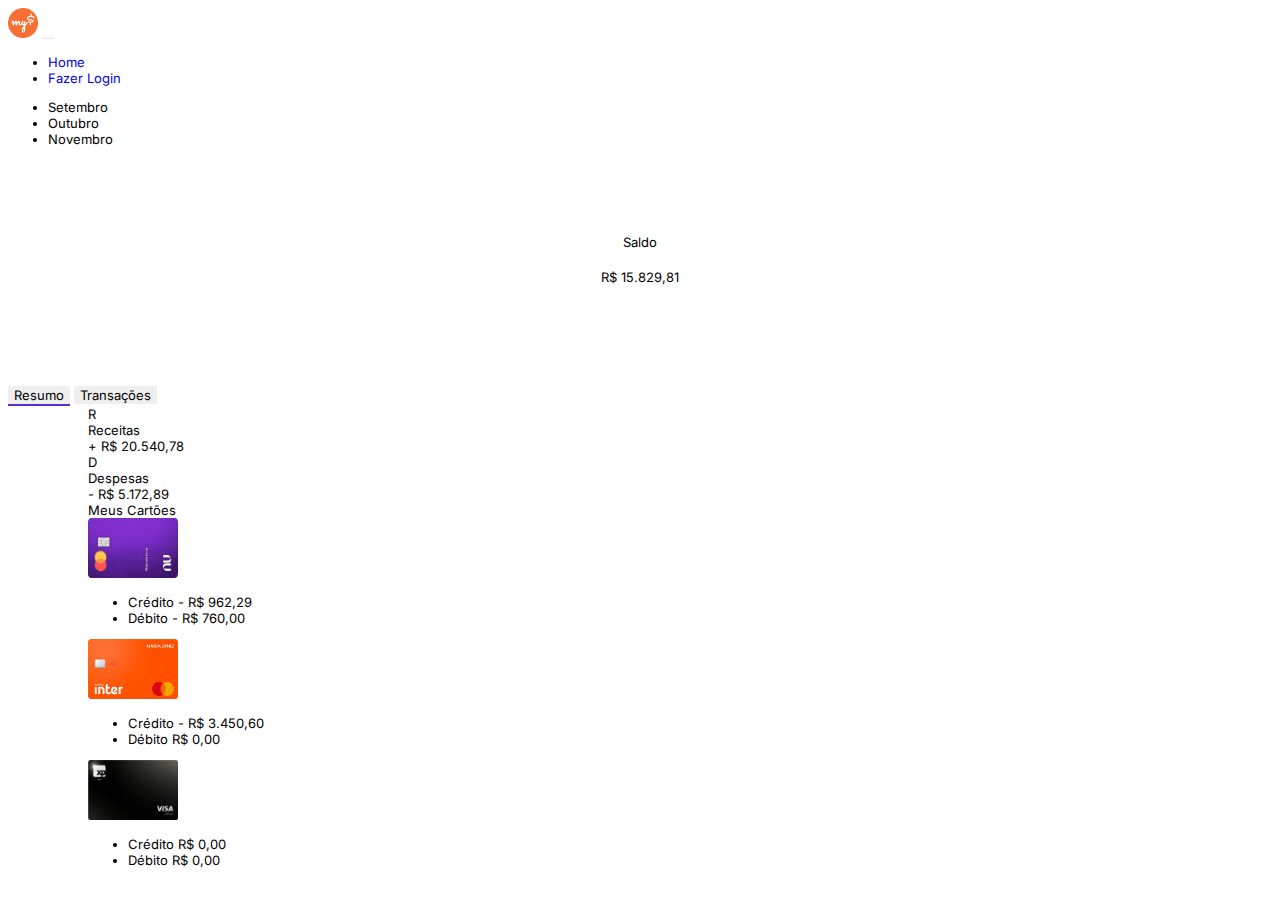
==== dashboard.html @ ed5b4977 "First commit" ====
<!DOCTYPE html>
<html lang="pt-BR">
<head>
    <meta charset="UTF-8">
    <meta http-equiv="X-UA-Compatible" content="IE=edge">
    <meta name="viewport" content="width=device-width, initial-scale=1.0">
    <link rel="icon" href="favicon-myCash.png" type="image/icon type" sizes="16x16">
    <link href="bootstrap-5.2.3-dist\css\bootstrap.min.css" rel="stylesheet" integrity="sha384-rbsA2VBKQhggwzxH7pPCaAqO46MgnOM80zW1RWuH61DGLwZJEdK2Kadq2F9CUG65" crossorigin="anonymous">
    <link href='https://fonts.googleapis.com/css?family=Inter' rel='stylesheet'>
    <link rel="stylesheet" href="style.css">
    <title>myCash | Dashboard</title>
</head>
<body>
    <nav class="navbar navbar-expand-lg bg-light">
        <div class="container-fluid">
          <a class="navbar-brand" href="#"><img src="favicon-myCash.png" alt="" width="30px" height="30px"></a>
          <button class="navbar-toggler" type="button" data-bs-toggle="collapse" data-bs-target="#navbarNav" aria-controls="navbarNav" aria-expanded="false" aria-label="Toggle navigation">
            <span class="navbar-toggler-icon"></span>
          </button>
          <div class="collapse navbar-collapse" id="navbarNav">
            <ul class="navbar-nav">
                <li class="nav-item">
                    <a class="nav-link active" aria-current="page" href="home.html">Home</a>
                  </li>
                <li class="nav-item">
                    <a class="nav-link active" aria-current="page" href="index.html">Fazer Login</a>
                </li>
            </ul>
          </div>
        </div>
    </nav>
    <div class="container p-5">
        <div class="px-5 mb-3 border-bottom border-top">
            <ul class="breadcrumb d-flex justify-content-between" style="--bs-breadcrumb-divider: '';" aria-label="breadcrumb">
                <li class="breadcrumb-item pt-3">Setembro</li>
                <li class="breadcrumb-item fw-bold pt-3">Outubro</li>
                <li class="breadcrumb-item pt-3">Novembro</li>
            </ul>
        </div>
        <section>
            <div class="container">
                <div class="donut-chart-block block"> 
                    <div class="donut-chart">
                        <div id="part1" class="portion-block"><div class="circle"></div></div>
                        <div id="part2" class="portion-block"><div class="circle"></div></div>
                        <div id="part3" class="portion-block"><div class="circle"></div></div>
                        <p class="center"><span>Saldo</span><br><span class="fw-bold fs-5">R$ 15.829,81</span></p>
                    </div>
                 </div>
              </div>
        </section>

        <div class="d-flex d-flex-inline justify-content-around mb-3 border-bottom border-top">
            <button class="d-flex col-6 btn btn-md border-bottom-blueviolet fw-bold fs-5">Resumo</button>
            <button class="d-flex col-6 btn btn-md fs-5">Transações</button>
        </div>
        
        <section class="resumo-receitas-despesas">
            

            <div class="card mb-3 bg-light col-lg-12 rounded-5">
                <div class="row">
                    <div class="col-lg-2 px-5 pt-2">
                        <div class="card-body bg-success rounded-3 text-center" style="--bs-bg-opacity: .1;">
                            <span class="text-success fw-bold fs-5">R</span>
                        </div>
                    </div>
                    <div class="col-lg-3 pt-2 ">
                        <div class="card-body text-center">
                            <span class="fs-5">Receitas</span>
                        </div>
                    </div>
                    <div class="col-lg-7 px-5 pt-2">
                        <div class="card-body text-center">
                            <span class="fs-5 text-success fw-bold">+ R$ 20.540,78</span>
                        </div>
                    </div>
                </div>
            </div>

            <div class="card mb-3 bg-light col-lg-12 rounded-5">
                <div class="row">
                    <div class="col-lg-2 px-5 pt-2">
                        <div class="card-body bg-danger rounded-3 text-center" style="--bs-bg-opacity: .1;">
                            <span class="text-danger fw-bold fs-5">D</span>
                        </div>
                    </div>
                    <div class="col-lg-3 pt-2 ">
                        <div class="card-body text-center">
                            <span class="fs-5">Despesas</span>
                        </div>
                    </div>
                    <div class="col-lg-7 px-5 pt-2">
                        <div class="card-body text-center">
                            <span class="fs-5 text-danger fw-bold">- R$ 5.172,89</span>
                        </div>
                    </div>
                </div>
            </div>
        </section>

        <section class="meus-cartoes">
            <div class="container ps-3 mb-3">
                <span class="fw-bold fs-5">Meus Cartões</span>
            </div>
            <div class="card mb-3 bg-light col-lg-12 rounded-5 text-center">
                <div class="row">
                    <div class="col-lg-2 px-3 pt-2">
                        <div class="card-body rounded-3" style="--bs-bg-opacity: .1;">
                            <img src="cartao-nubank.png" alt="Cartão do banco Nubank" width="90px" height="60px">
                        </div>
                    </div>
                    <div class="col-lg-10 px-5 mb-3">
                        <ul class="breadcrumb d-flex justify-content-center" style="--bs-breadcrumb-divider: '|';" aria-label="breadcrumb">
                            <li class="breadcrumb-item pt-5"><span class="fs-5">Crédito - R$ 962,29</span></li>
                            <li class="breadcrumb-item pt-5"><span class="fs-5">Débito - R$ 760,00</span></li>
                        </ul>
                    </div>
                </div>
            </div>
            
            <div class="card mb-3 bg-light col-lg-12 rounded-5 text-center">
                <div class="row">
                    <div class="col-lg-2 px-3 pt-2">
                        <div class="card-body rounded-3" style="--bs-bg-opacity: .1;">
                            <img src="cartao-banco-inter.png" alt="Cartão do banco Inter" width="90px" height="60px">
                        </div>
                    </div>
                    <div class="col-lg-10 px-5 mb-3">
                        <ul class="breadcrumb d-flex justify-content-center" style="--bs-breadcrumb-divider: '|';" aria-label="breadcrumb">
                            <li class="breadcrumb-item pt-5"><span class="fs-5">Crédito - R$ 3.450,60</span></li>
                            <li class="breadcrumb-item pt-5"><span class="fs-5">Débito R$ 0,00</span></li>
                        </ul>
                    </div>
                </div>
            </div>

            <div class="card mb-3 bg-light col-lg-12 rounded-5 text-center">
                <div class="row">
                    <div class="col-lg-2 px-3 pt-2">
                        <div class="card-body rounded-3" style="--bs-bg-opacity: .1;">
                            <img src="cartao-xp.png" alt="Cartão do banco XP" width="90px" height="60px">
                        </div>
                    </div>
                    <div class="col-lg-10 px-5 mb-3">
                        <ul class="breadcrumb d-flex justify-content-center" style="--bs-breadcrumb-divider: '|';" aria-label="breadcrumb">
                            <li class="breadcrumb-item pt-5"><span class="fs-5">Crédito R$ 0,00</span></li>
                            <li class="breadcrumb-item pt-5"><span class="fs-5">Débito R$ 0,00</span></li>
                        </ul>
                    </div>
                </div>
            </div>
        </section>
    </div>
    <script src="https://cdn.jsdelivr.net/npm/bootstrap@5.2.3/dist/js/bootstrap.bundle.min.js" integrity="sha384-kenU1KFdBIe4zVF0s0G1M5b4hcpxyD9F7jL+jjXkk+Q2h455rYXK/7HAuoJl+0I4" crossorigin="anonymous"></script>
</body>
</html>
---- style.css ----
* {
    font-family: 'Inter' !important;
    font-size: small;
    text-decoration: none !important;
    border: none !important;
    box-sizing: border-box;
}

.meus-cartoes, .resumo-receitas-despesas {
    padding-left: 80px !important;
    padding-right: 80px !important;
}

.image-background-money {
    background-image: url(home-image.png);
    height: 100vh;
    width: 100vw;
    background-position: top;
    background-size: cover;
    background-repeat: no-repeat;
    position: relative;
}

.name-myCash {
    color: #582CD9;
}

.form-background-blue-violet {
    background-color: #582CD9;
    padding: 30px;
    margin: 0 auto;
}

.btn-entrar-orange {
    background-color: #FD7A3C !important;
}

.btn-entrar-orange:hover {
    opacity: 90% !important;
}

a:hover {
    text-decoration: underline !important;
}

.border-bottom-blueviolet {
    border-bottom: solid 2px #582CD9 !important;
    border-radius: 0px;
}

.donut-chart {
    position: relative;
    width: 200px;
    height: 200px;
    margin: 0 auto 2rem;
    border-radius: 100%
 }
p.center {
    background: #ffff;
    position: absolute;
    text-align: center;
    top:0;left:0;bottom:0;right:0;
    width: 130px;
    height: 130px;
    margin: auto;
    border-radius: 50%;
    line-height: 35px;
    padding: 15% 0 0;
}
	
.portion-block {
    border-radius: 50%;
    clip: rect(0px, 200px, 200px, 100px);
    height: 100%;
    position: absolute;
    width: 100%;
}

.circle {
    border-radius: 50%;
    clip: rect(0px, 100px, 200px, 0px);
    height: 100%;
    position: absolute;
    width: 100%;
    font-family: monospace;
    font-size: 1.5rem;
}
	
	
#part1 {
    transform: rotate(0deg);
}

#part1 .circle {
	background-color: #F86F34;
	animation: first 1s 1 forwards;
}
	
	
#part2 {
    transform: rotate(100deg);
}

#part2 .circle {
    background-color: #005CEE;
    animation: second 1s 1 forwards 1s;
}

#part3 {
    transform: rotate(250deg);
}

#part3 .circle {
	background-color: #FFB731;
	animation: third 0.5s 1 forwards 2s;
}
	
@keyframes first {
    from {transform: rotate(0deg);}
    to {transform: rotate(100deg);}
}
	
@keyframes second {
    from {transform: rotate(0deg);}
    to {transform: rotate(150deg);}
}
	
@keyframes third {
    from {transform: rotate(0deg);}
    to {transform: rotate(111deg);}
}
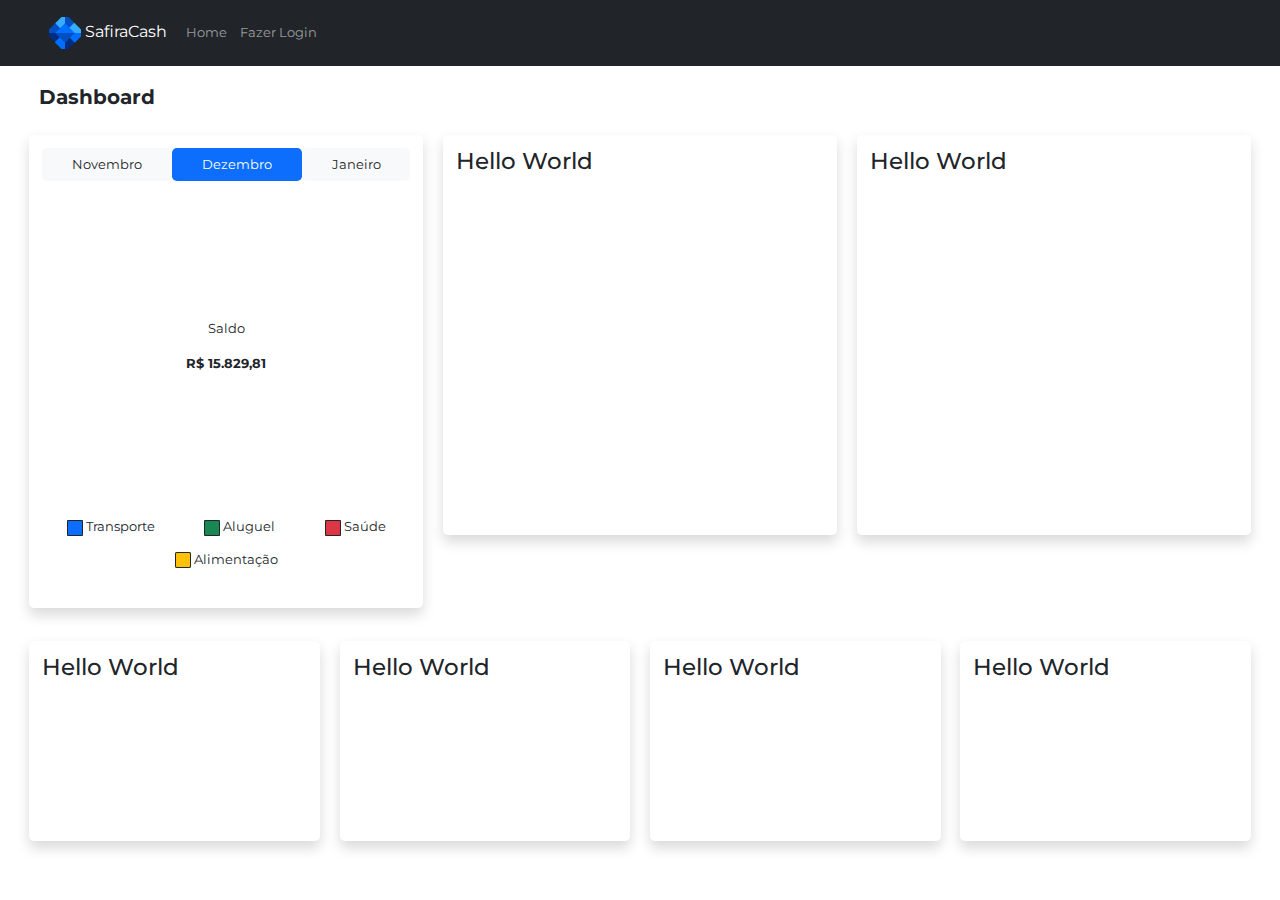
==== commit eedb4db7: "Altera Dashboard e cria nova marca" ====
--- a/dashboard.html
+++ b/dashboard.html
@@ -4,154 +4,141 @@
     <meta charset="UTF-8">
     <meta http-equiv="X-UA-Compatible" content="IE=edge">
     <meta name="viewport" content="width=device-width, initial-scale=1.0">
-    <link rel="icon" href="favicon-myCash.png" type="image/icon type" sizes="16x16">
-    <link href="bootstrap-5.2.3-dist\css\bootstrap.min.css" rel="stylesheet" integrity="sha384-rbsA2VBKQhggwzxH7pPCaAqO46MgnOM80zW1RWuH61DGLwZJEdK2Kadq2F9CUG65" crossorigin="anonymous">
-    <link href='https://fonts.googleapis.com/css?family=Inter' rel='stylesheet'>
-    <link rel="stylesheet" href="style.css">
-    <title>myCash | Dashboard</title>
+    <link rel="icon" href="favicon\safira-without-background.png" type="image/icon type" sizes="16x16">
+    <link href="bootstrap\css\bootstrap.min.css" rel="stylesheet" integrity="sha384-rbsA2VBKQhggwzxH7pPCaAqO46MgnOM80zW1RWuH61DGLwZJEdK2Kadq2F9CUG65" crossorigin="anonymous">
+    <link href='https://fonts.googleapis.com/css?family=Montserrat' rel='stylesheet'>
+    <link rel="stylesheet" href="css\style.css">
+    <title>SafiraCash | Dashboard</title>
 </head>
-<body>
-    <nav class="navbar navbar-expand-lg bg-light">
+<body class="overflow-auto">
+    <nav class="navbar navbar-expand-md sticky-top navbar-dark bg-dark px-5 py-3">
         <div class="container-fluid">
-          <a class="navbar-brand" href="#"><img src="favicon-myCash.png" alt="" width="30px" height="30px"></a>
-          <button class="navbar-toggler" type="button" data-bs-toggle="collapse" data-bs-target="#navbarNav" aria-controls="navbarNav" aria-expanded="false" aria-label="Toggle navigation">
-            <span class="navbar-toggler-icon"></span>
-          </button>
-          <div class="collapse navbar-collapse" id="navbarNav">
-            <ul class="navbar-nav">
-                <li class="nav-item">
-                    <a class="nav-link active" aria-current="page" href="home.html">Home</a>
-                  </li>
-                <li class="nav-item">
-                    <a class="nav-link active" aria-current="page" href="index.html">Fazer Login</a>
-                </li>
-            </ul>
-          </div>
+            <a class="navbar-brand" href="#">
+                <img src="images\safira-logo.png" alt="" width="32px" height="32px">
+                SafiraCash
+            </a>
+            <button class="navbar-toggler" type="button" data-bs-toggle="collapse" data-bs-target="#navbarNav" aria-controls="navbarNav" aria-expanded="false" aria-label="Toggle navigation">
+                <svg xmlns="http://www.w3.org/2000/svg" width="32" height="32" fill="currentColor" class="bi bi-list" viewBox="0 0 16 16">
+                    <path fill-rule="evenodd" d="M2.5 12a.5.5 0 0 1 .5-.5h10a.5.5 0 0 1 0 1H3a.5.5 0 0 1-.5-.5zm0-4a.5.5 0 0 1 .5-.5h10a.5.5 0 0 1 0 1H3a.5.5 0 0 1-.5-.5zm0-4a.5.5 0 0 1 .5-.5h10a.5.5 0 0 1 0 1H3a.5.5 0 0 1-.5-.5z"/>
+                </svg>
+            </button>
+            <div class="collapse navbar-collapse" id="navbarNav">
+                <ul class="navbar-nav">
+                    <li class="nav-item">
+                        <a class="nav-link" href="home.html">Home</a>
+                    </li>
+                    <li class="nav-item">
+                        <a class="nav-link" href="index.html">Fazer Login</a>
+                    </li>
+                </ul>
+            </div>
         </div>
     </nav>
-    <div class="container p-5">
-        <div class="px-5 mb-3 border-bottom border-top">
-            <ul class="breadcrumb d-flex justify-content-between" style="--bs-breadcrumb-divider: '';" aria-label="breadcrumb">
-                <li class="breadcrumb-item pt-3">Setembro</li>
-                <li class="breadcrumb-item fw-bold pt-3">Outubro</li>
-                <li class="breadcrumb-item pt-3">Novembro</li>
-            </ul>
+
+    <div class="row pt-4 ps-5">
+        <div class="col-sm-12">
+            <h4 class="fw-bold">Dashboard</h4>
         </div>
-        <section>
-            <div class="container">
-                <div class="donut-chart-block block"> 
-                    <div class="donut-chart">
-                        <div id="part1" class="portion-block"><div class="circle"></div></div>
-                        <div id="part2" class="portion-block"><div class="circle"></div></div>
-                        <div id="part3" class="portion-block"><div class="circle"></div></div>
-                        <p class="center"><span>Saldo</span><br><span class="fw-bold fs-5">R$ 15.829,81</span></p>
-                    </div>
-                 </div>
-              </div>
-        </section>
+    </div>
 
-        <div class="d-flex d-flex-inline justify-content-around mb-3 border-bottom border-top">
-            <button class="d-flex col-6 btn btn-md border-bottom-blueviolet fw-bold fs-5">Resumo</button>
-            <button class="d-flex col-6 btn btn-md fs-5">Transações</button>
-        </div>
-        
-        <section class="resumo-receitas-despesas">
+    <div class="row m-4">
+        <div class="col-sm-4">
+            <div class="card">
+                <div class="card-body rounded shadow mb-3" style="height: max-content;">
+                    
+                    <ul class="nav nav-pills nav-fill mb-4">
+                          <a class="nav-link text-dark bg-light" href="#">Novembro</a>
+                          <a class="nav-link active" href="#">Dezembro</a>
+                          <a class="nav-link text-dark bg-light" href="#">Janeiro</a>
+                    </ul>
             
-
-            <div class="card mb-3 bg-light col-lg-12 rounded-5">
-                <div class="row">
-                    <div class="col-lg-2 px-5 pt-2">
-                        <div class="card-body bg-success rounded-3 text-center" style="--bs-bg-opacity: .1;">
-                            <span class="text-success fw-bold fs-5">R</span>
+                    <div class="donut-chart-block block items-center"> 
+                        <div class="donut-chart">
+                            <div id="part1" class="portion-block"><div class="circle"></div></div>
+                            <div id="part2" class="portion-block"><div class="circle"></div></div>
+                            <div id="part3" class="portion-block"><div class="circle"></div></div>
+                            <div id="part4" class="portion-block"><div class="circle"></div></div>
+                            <p class="center"><span>Saldo</span><br><span class="fw-bold">R$ 15.829,81</span></p>
                         </div>
                     </div>
-                    <div class="col-lg-3 pt-2 ">
-                        <div class="card-body text-center">
-                            <span class="fs-5">Receitas</span>
-                        </div>
-                    </div>
-                    <div class="col-lg-7 px-5 pt-2">
-                        <div class="card-body text-center">
-                            <span class="fs-5 text-success fw-bold">+ R$ 20.540,78</span>
-                        </div>
-                    </div>
+
+                    <ul class="nav nav-pills nav-fill mb-4">
+                        <li class="nav-link text-dark">
+                            <svg xmlns="http://www.w3.org/2000/svg" width="16" height="16" fill="currentColor" class="bi bi-square bg-primary" viewBox="0 0 16 16">
+                                <path d="M14 1a1 1 0 0 1 1 1v12a1 1 0 0 1-1 1H2a1 1 0 0 1-1-1V2a1 1 0 0 1 1-1h12zM2 0a2 2 0 0 0-2 2v12a2 2 0 0 0 2 2h12a2 2 0 0 0 2-2V2a2 2 0 0 0-2-2H2z"/>
+                            </svg>
+                            Transporte
+                        </li>
+                        <li class="nav-link text-dark">
+                                <svg xmlns="http://www.w3.org/2000/svg" width="16" height="16" fill="currentColor" class="bi bi-square bg-success" viewBox="0 0 16 16">
+                                    <path d="M14 1a1 1 0 0 1 1 1v12a1 1 0 0 1-1 1H2a1 1 0 0 1-1-1V2a1 1 0 0 1 1-1h12zM2 0a2 2 0 0 0-2 2v12a2 2 0 0 0 2 2h12a2 2 0 0 0 2-2V2a2 2 0 0 0-2-2H2z"/>
+                                </svg>
+                            Aluguel
+                        </li>
+                        <li class="nav-link text-dark">
+                                <svg xmlns="http://www.w3.org/2000/svg" width="16" height="16" fill="currentColor" class="bi bi-square bg-danger" viewBox="0 0 16 16">
+                                    <path d="M14 1a1 1 0 0 1 1 1v12a1 1 0 0 1-1 1H2a1 1 0 0 1-1-1V2a1 1 0 0 1 1-1h12zM2 0a2 2 0 0 0-2 2v12a2 2 0 0 0 2 2h12a2 2 0 0 0 2-2V2a2 2 0 0 0-2-2H2z"/>
+                                </svg>
+                            Saúde
+                        </li>
+                        <li class="nav-link text-dark">
+                                <svg xmlns="http://www.w3.org/2000/svg" width="16" height="16" fill="currentColor" class="bi bi-square bg-warning" viewBox="0 0 16 16">
+                                    <path d="M14 1a1 1 0 0 1 1 1v12a1 1 0 0 1-1 1H2a1 1 0 0 1-1-1V2a1 1 0 0 1 1-1h12zM2 0a2 2 0 0 0-2 2v12a2 2 0 0 0 2 2h12a2 2 0 0 0 2-2V2a2 2 0 0 0-2-2H2z"/>
+                                </svg>
+                            Alimentação
+                        </li>
+                    </ul>
+
                 </div>
             </div>
-
-            <div class="card mb-3 bg-light col-lg-12 rounded-5">
-                <div class="row">
-                    <div class="col-lg-2 px-5 pt-2">
-                        <div class="card-body bg-danger rounded-3 text-center" style="--bs-bg-opacity: .1;">
-                            <span class="text-danger fw-bold fs-5">D</span>
-                        </div>
-                    </div>
-                    <div class="col-lg-3 pt-2 ">
-                        <div class="card-body text-center">
-                            <span class="fs-5">Despesas</span>
-                        </div>
-                    </div>
-                    <div class="col-lg-7 px-5 pt-2">
-                        <div class="card-body text-center">
-                            <span class="fs-5 text-danger fw-bold">- R$ 5.172,89</span>
-                        </div>
-                    </div>
+        </div>
+        <div class="col-sm-4">
+            <div class="card h-md-100">
+                <div class="card-body d-flex flex-column rounded shadow mb-3" style="height: 400px;">
+                    <h3>Hello World</h3>
                 </div>
             </div>
-        </section>
-
-        <section class="meus-cartoes">
-            <div class="container ps-3 mb-3">
-                <span class="fw-bold fs-5">Meus Cartões</span>
-            </div>
-            <div class="card mb-3 bg-light col-lg-12 rounded-5 text-center">
-                <div class="row">
-                    <div class="col-lg-2 px-3 pt-2">
-                        <div class="card-body rounded-3" style="--bs-bg-opacity: .1;">
-                            <img src="cartao-nubank.png" alt="Cartão do banco Nubank" width="90px" height="60px">
-                        </div>
-                    </div>
-                    <div class="col-lg-10 px-5 mb-3">
-                        <ul class="breadcrumb d-flex justify-content-center" style="--bs-breadcrumb-divider: '|';" aria-label="breadcrumb">
-                            <li class="breadcrumb-item pt-5"><span class="fs-5">Crédito - R$ 962,29</span></li>
-                            <li class="breadcrumb-item pt-5"><span class="fs-5">Débito - R$ 760,00</span></li>
-                        </ul>
-                    </div>
+        </div>
+        <div class="col-sm-4">
+            <div class="card h-md-100">
+                <div class="card-body d-flex flex-column rounded shadow mb-3" style="height: 400px;">
+                    <h3>Hello World</h3>
                 </div>
             </div>
-            
-            <div class="card mb-3 bg-light col-lg-12 rounded-5 text-center">
-                <div class="row">
-                    <div class="col-lg-2 px-3 pt-2">
-                        <div class="card-body rounded-3" style="--bs-bg-opacity: .1;">
-                            <img src="cartao-banco-inter.png" alt="Cartão do banco Inter" width="90px" height="60px">
-                        </div>
-                    </div>
-                    <div class="col-lg-10 px-5 mb-3">
-                        <ul class="breadcrumb d-flex justify-content-center" style="--bs-breadcrumb-divider: '|';" aria-label="breadcrumb">
-                            <li class="breadcrumb-item pt-5"><span class="fs-5">Crédito - R$ 3.450,60</span></li>
-                            <li class="breadcrumb-item pt-5"><span class="fs-5">Débito R$ 0,00</span></li>
-                        </ul>
-                    </div>
+        </div>
+    </div>
+
+    <div class="row m-4">
+        <div class="col-md-3">
+            <div class="card h-md-100">
+                <div class="card-body d-flex flex-column rounded shadow mb-3" style="height: 200px;">
+                    <h3>Hello World</h3>
                 </div>
             </div>
-
-            <div class="card mb-3 bg-light col-lg-12 rounded-5 text-center">
-                <div class="row">
-                    <div class="col-lg-2 px-3 pt-2">
-                        <div class="card-body rounded-3" style="--bs-bg-opacity: .1;">
-                            <img src="cartao-xp.png" alt="Cartão do banco XP" width="90px" height="60px">
-                        </div>
-                    </div>
-                    <div class="col-lg-10 px-5 mb-3">
-                        <ul class="breadcrumb d-flex justify-content-center" style="--bs-breadcrumb-divider: '|';" aria-label="breadcrumb">
-                            <li class="breadcrumb-item pt-5"><span class="fs-5">Crédito R$ 0,00</span></li>
-                            <li class="breadcrumb-item pt-5"><span class="fs-5">Débito R$ 0,00</span></li>
-                        </ul>
-                    </div>
+        </div>
+        <div class="col-md-3">
+            <div class="card h-md-100">
+                <div class="card-body d-flex flex-column rounded shadow mb-3" style="height: 200px;">
+                    <h3>Hello World</h3>
                 </div>
             </div>
-        </section>
+        </div>
+        <div class="col-md-3">
+            <div class="card h-md-100">
+                <div class="card-body d-flex flex-column rounded shadow mb-3" style="height: 200px;">
+                    <h3>Hello World</h3>
+                </div>
+            </div>
+        </div>
+        <div class="col-md-3">
+            <div class="card h-md-100">
+                <div class="card-body d-flex flex-column rounded shadow mb-3" style="height: 200px;">
+                    <h3>Hello World</h3>
+                </div>
+            </div>
+        </div>
     </div>
+
     <script src="https://cdn.jsdelivr.net/npm/bootstrap@5.2.3/dist/js/bootstrap.bundle.min.js" integrity="sha384-kenU1KFdBIe4zVF0s0G1M5b4hcpxyD9F7jL+jjXkk+Q2h455rYXK/7HAuoJl+0I4" crossorigin="anonymous"></script>
 </body>
 </html>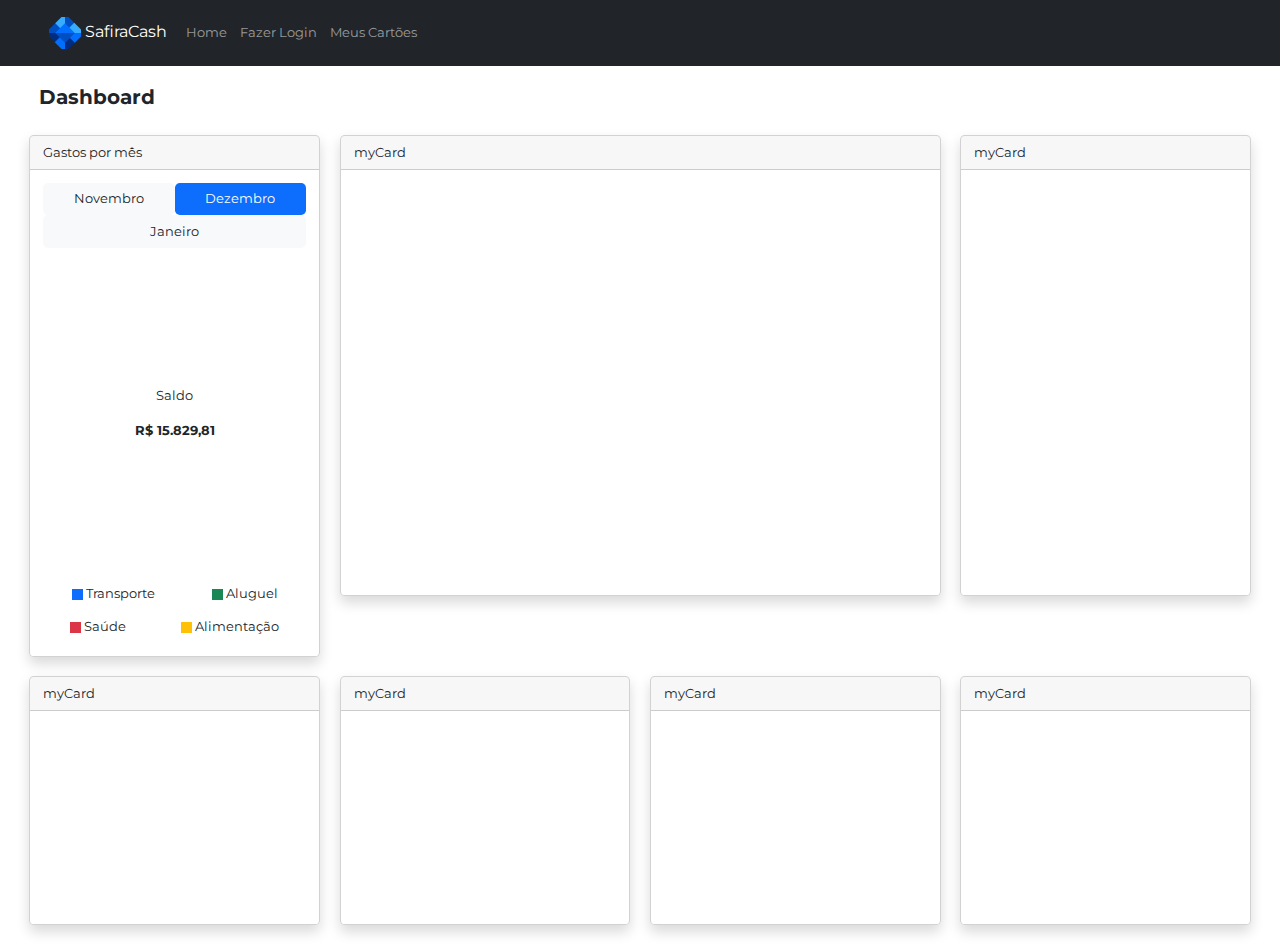
==== commit e5fd4162: "Adiciona comentários e  opção Meus Cartões no navbar, altera style dos cards" ====
--- a/dashboard.html
+++ b/dashboard.html
@@ -11,7 +11,8 @@
     <title>SafiraCash | Dashboard</title>
 </head>
 <body class="overflow-auto">
-    <nav class="navbar navbar-expand-md sticky-top navbar-dark bg-dark px-5 py-3">
+    <!-- Navbar -->
+    <nav class="navbar navbar-expand-lg sticky-top navbar-dark bg-dark px-5 py-3">
         <div class="container-fluid">
             <a class="navbar-brand" href="#">
                 <img src="images\safira-logo.png" alt="" width="32px" height="32px">
@@ -30,28 +31,35 @@
                     <li class="nav-item">
                         <a class="nav-link" href="index.html">Fazer Login</a>
                     </li>
+                    <li class="nav-item">
+                        <a class="nav-link" href="#">Meus Cartões</a>
+                    </li>
                 </ul>
             </div>
         </div>
     </nav>
 
+    <!-- Title Dashboard -->
     <div class="row pt-4 ps-5">
         <div class="col-sm-12">
             <h4 class="fw-bold">Dashboard</h4>
         </div>
     </div>
 
+    <!-- Row 1 -->
     <div class="row m-4">
-        <div class="col-sm-4">
-            <div class="card">
-                <div class="card-body rounded shadow mb-3" style="height: max-content;">
-                    
-                    <ul class="nav nav-pills nav-fill mb-4">
+        <!-- Card 1 -->
+        <div class="col-lg-3">
+            <div class="card shadow rounded">
+                <div class="card-header">Gastos por mês</div>
+                <div class="card-body" style="height: max-content;">
+                    <!-- Filter per month -->
+                    <ul class="nav nav-pills nav-fill">
                           <a class="nav-link text-dark bg-light" href="#">Novembro</a>
                           <a class="nav-link active" href="#">Dezembro</a>
                           <a class="nav-link text-dark bg-light" href="#">Janeiro</a>
                     </ul>
-            
+                    <!-- Donut Chart -->
                     <div class="donut-chart-block block items-center"> 
                         <div class="donut-chart">
                             <div id="part1" class="portion-block"><div class="circle"></div></div>
@@ -61,84 +69,94 @@
                             <p class="center"><span>Saldo</span><br><span class="fw-bold">R$ 15.829,81</span></p>
                         </div>
                     </div>
-
-                    <ul class="nav nav-pills nav-fill mb-4">
+                    <!-- Subtitle Donut Chart -->
+                    <ul class="nav nav-pills nav-fill">
                         <li class="nav-link text-dark">
-                            <svg xmlns="http://www.w3.org/2000/svg" width="16" height="16" fill="currentColor" class="bi bi-square bg-primary" viewBox="0 0 16 16">
+                            <svg xmlns="http://www.w3.org/2000/svg" width="11" height="11" fill="currentColor" class="bi bi-square bg-primary" viewBox="0 0 0 0">
                                 <path d="M14 1a1 1 0 0 1 1 1v12a1 1 0 0 1-1 1H2a1 1 0 0 1-1-1V2a1 1 0 0 1 1-1h12zM2 0a2 2 0 0 0-2 2v12a2 2 0 0 0 2 2h12a2 2 0 0 0 2-2V2a2 2 0 0 0-2-2H2z"/>
                             </svg>
                             Transporte
                         </li>
                         <li class="nav-link text-dark">
-                                <svg xmlns="http://www.w3.org/2000/svg" width="16" height="16" fill="currentColor" class="bi bi-square bg-success" viewBox="0 0 16 16">
+                                <svg xmlns="http://www.w3.org/2000/svg" width="11" height="11" fill="currentColor" class="bi bi-square bg-success" viewBox="0 0 0 0">
                                     <path d="M14 1a1 1 0 0 1 1 1v12a1 1 0 0 1-1 1H2a1 1 0 0 1-1-1V2a1 1 0 0 1 1-1h12zM2 0a2 2 0 0 0-2 2v12a2 2 0 0 0 2 2h12a2 2 0 0 0 2-2V2a2 2 0 0 0-2-2H2z"/>
                                 </svg>
                             Aluguel
                         </li>
                         <li class="nav-link text-dark">
-                                <svg xmlns="http://www.w3.org/2000/svg" width="16" height="16" fill="currentColor" class="bi bi-square bg-danger" viewBox="0 0 16 16">
+                                <svg xmlns="http://www.w3.org/2000/svg" width="11" height="11" fill="currentColor" class="bi bi-square bg-danger" viewBox="0 0 0 0">
                                     <path d="M14 1a1 1 0 0 1 1 1v12a1 1 0 0 1-1 1H2a1 1 0 0 1-1-1V2a1 1 0 0 1 1-1h12zM2 0a2 2 0 0 0-2 2v12a2 2 0 0 0 2 2h12a2 2 0 0 0 2-2V2a2 2 0 0 0-2-2H2z"/>
                                 </svg>
                             Saúde
                         </li>
                         <li class="nav-link text-dark">
-                                <svg xmlns="http://www.w3.org/2000/svg" width="16" height="16" fill="currentColor" class="bi bi-square bg-warning" viewBox="0 0 16 16">
+                                <svg xmlns="http://www.w3.org/2000/svg" width="11" height="11" fill="currentColor" class="bi bi-square bg-warning" viewBox="0 0 0 0">
                                     <path d="M14 1a1 1 0 0 1 1 1v12a1 1 0 0 1-1 1H2a1 1 0 0 1-1-1V2a1 1 0 0 1 1-1h12zM2 0a2 2 0 0 0-2 2v12a2 2 0 0 0 2 2h12a2 2 0 0 0 2-2V2a2 2 0 0 0-2-2H2z"/>
                                 </svg>
                             Alimentação
                         </li>
                     </ul>
+                </div>
+            </div>
+        </div>
+        <!-- Card 2 -->
+        <div class="col-md-6">
+            <div class="card shadow rounded">
+                <div class="card-header">myCard</div>
+                <div class="card-body d-flex flex-column" style="height: 425px;">
 
                 </div>
             </div>
         </div>
-        <div class="col-sm-4">
-            <div class="card h-md-100">
-                <div class="card-body d-flex flex-column rounded shadow mb-3" style="height: 400px;">
-                    <h3>Hello World</h3>
-                </div>
-            </div>
-        </div>
-        <div class="col-sm-4">
-            <div class="card h-md-100">
-                <div class="card-body d-flex flex-column rounded shadow mb-3" style="height: 400px;">
-                    <h3>Hello World</h3>
+        <!-- Card 3 -->
+        <div class="col-sm-3">
+            <div class="card shadow rounded">
+                <div class="card-header">myCard</div>
+                <div class="card-body d-flex flex-column" style="height: 425px;">
+
                 </div>
             </div>
         </div>
     </div>
+    <!-- Row 2 -->
+    <div class="row m-4">
+        <!-- Card 1 -->
+        <div class="col-md-3">
+            <div class="card shadow rounded">
+                <div class="card-header">myCard</div>
+                <div class="card-body d-flex flex-column mb-3" style="height: 200px;">
 
-    <div class="row m-4">
-        <div class="col-md-3">
-            <div class="card h-md-100">
-                <div class="card-body d-flex flex-column rounded shadow mb-3" style="height: 200px;">
-                    <h3>Hello World</h3>
                 </div>
             </div>
         </div>
+        <!-- Card 2 -->
         <div class="col-md-3">
-            <div class="card h-md-100">
-                <div class="card-body d-flex flex-column rounded shadow mb-3" style="height: 200px;">
-                    <h3>Hello World</h3>
+            <div class="card shadow rounded">
+                <div class="card-header">myCard</div>
+                <div class="card-body d-flex flex-column mb-3" style="height: 200px;">
+
                 </div>
             </div>
         </div>
+        <!-- Card 3 -->
         <div class="col-md-3">
-            <div class="card h-md-100">
-                <div class="card-body d-flex flex-column rounded shadow mb-3" style="height: 200px;">
-                    <h3>Hello World</h3>
+            <div class="card shadow rounded">
+                <div class="card-header">myCard</div>
+                <div class="card-body d-flex flex-column mb-3" style="height: 200px;">
+
                 </div>
             </div>
         </div>
+        <!-- Card 4 -->
         <div class="col-md-3">
-            <div class="card h-md-100">
-                <div class="card-body d-flex flex-column rounded shadow mb-3" style="height: 200px;">
-                    <h3>Hello World</h3>
+            <div class="card shadow rounded">
+                <div class="card-header">myCard</div>
+                <div class="card-body d-flex flex-column mb-3" style="height: 200px;">
+
                 </div>
             </div>
         </div>
     </div>
-
     <script src="https://cdn.jsdelivr.net/npm/bootstrap@5.2.3/dist/js/bootstrap.bundle.min.js" integrity="sha384-kenU1KFdBIe4zVF0s0G1M5b4hcpxyD9F7jL+jjXkk+Q2h455rYXK/7HAuoJl+0I4" crossorigin="anonymous"></script>
 </body>
 </html>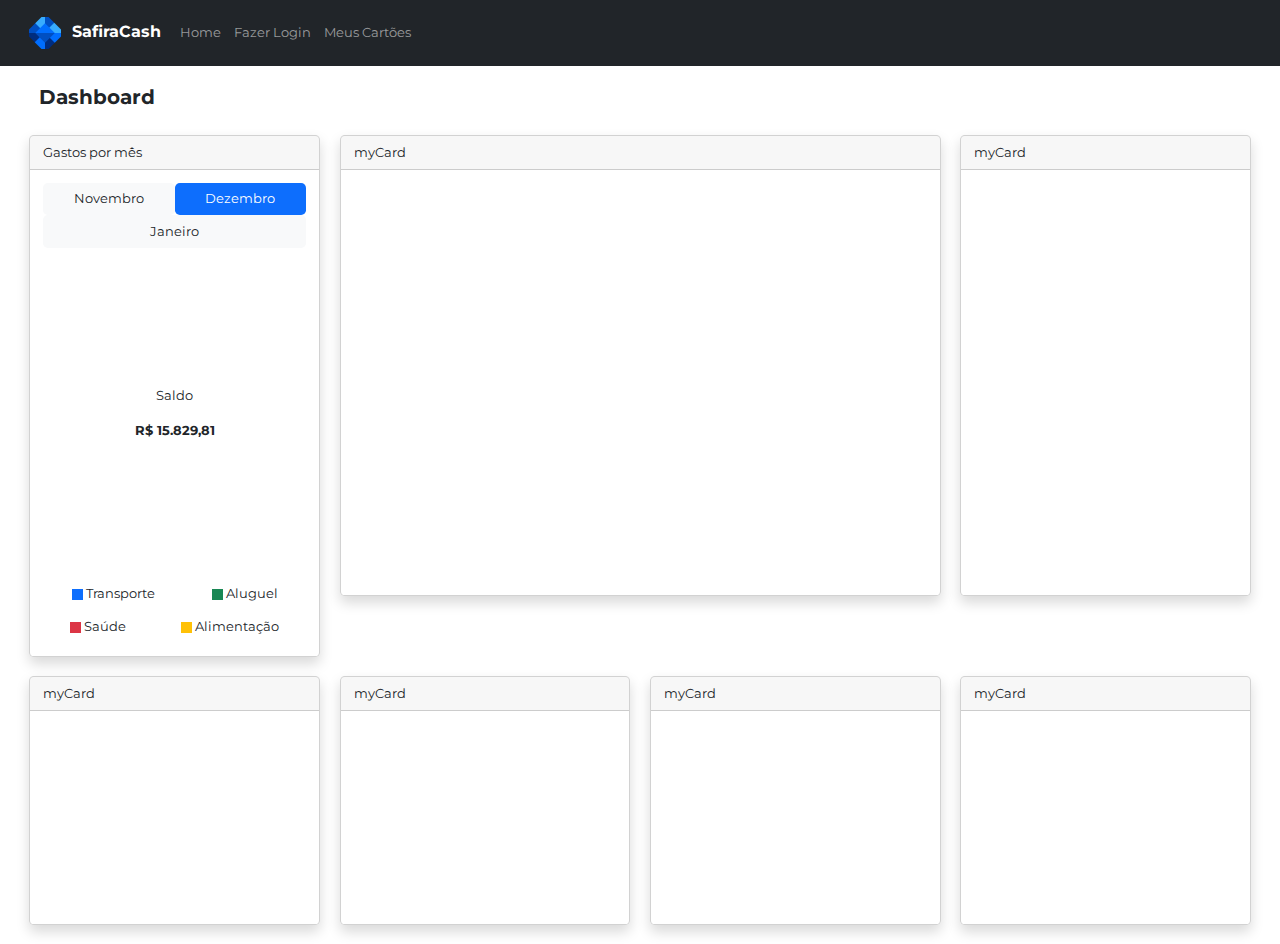
==== commit 3ed16560: "Customiza, renomeia e insere comentários nas páginas de login e index, remove imagens não utilizadas" ====
--- a/dashboard.html
+++ b/dashboard.html
@@ -12,11 +12,11 @@
 </head>
 <body class="overflow-auto">
     <!-- Navbar -->
-    <nav class="navbar navbar-expand-lg sticky-top navbar-dark bg-dark px-5 py-3">
+    <nav class="navbar navbar-expand-lg sticky-top navbar-dark bg-dark px-4 py-3">
         <div class="container-fluid">
             <a class="navbar-brand" href="#">
                 <img src="images\safira-logo.png" alt="" width="32px" height="32px">
-                SafiraCash
+                <span class="fs-5 fw-bold ps-2">SafiraCash</span>
             </a>
             <button class="navbar-toggler" type="button" data-bs-toggle="collapse" data-bs-target="#navbarNav" aria-controls="navbarNav" aria-expanded="false" aria-label="Toggle navigation">
                 <svg xmlns="http://www.w3.org/2000/svg" width="32" height="32" fill="currentColor" class="bi bi-list" viewBox="0 0 16 16">
@@ -26,10 +26,10 @@
             <div class="collapse navbar-collapse" id="navbarNav">
                 <ul class="navbar-nav">
                     <li class="nav-item">
-                        <a class="nav-link" href="home.html">Home</a>
+                        <a class="nav-link" href="index.html">Home</a>
                     </li>
                     <li class="nav-item">
-                        <a class="nav-link" href="index.html">Fazer Login</a>
+                        <a class="nav-link" href="login.html">Fazer Login</a>
                     </li>
                     <li class="nav-item">
                         <a class="nav-link" href="#">Meus Cartões</a>
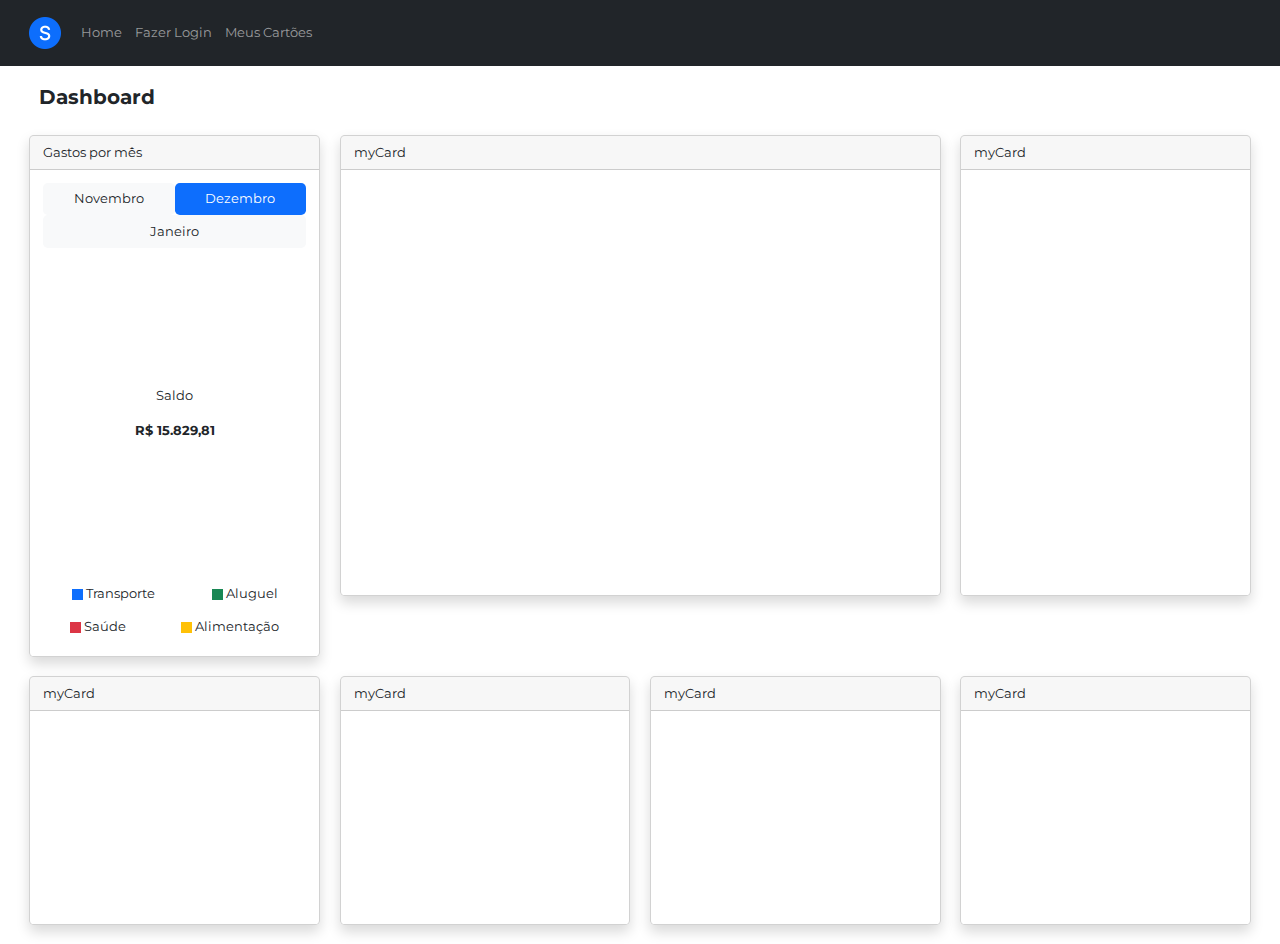
==== commit 67f9b187: "Altera marca" ====
--- a/dashboard.html
+++ b/dashboard.html
@@ -4,19 +4,18 @@
     <meta charset="UTF-8">
     <meta http-equiv="X-UA-Compatible" content="IE=edge">
     <meta name="viewport" content="width=device-width, initial-scale=1.0">
-    <link rel="icon" href="favicon\safira-without-background.png" type="image/icon type" sizes="16x16">
+    <link rel="icon" href="favicon\favicon-32x32.png" type="image/icon type" sizes="16x16">
     <link href="bootstrap\css\bootstrap.min.css" rel="stylesheet" integrity="sha384-rbsA2VBKQhggwzxH7pPCaAqO46MgnOM80zW1RWuH61DGLwZJEdK2Kadq2F9CUG65" crossorigin="anonymous">
     <link href='https://fonts.googleapis.com/css?family=Montserrat' rel='stylesheet'>
     <link rel="stylesheet" href="css\style.css">
-    <title>SafiraCash | Dashboard</title>
+    <title>Safecash | Dashboard</title>
 </head>
 <body class="overflow-auto">
     <!-- Navbar -->
     <nav class="navbar navbar-expand-lg sticky-top navbar-dark bg-dark px-4 py-3">
         <div class="container-fluid">
             <a class="navbar-brand" href="#">
-                <img src="images\safira-logo.png" alt="" width="32px" height="32px">
-                <span class="fs-5 fw-bold ps-2">SafiraCash</span>
+                <img src="favicon\favicon-32x32.png" alt="" width="32px">
             </a>
             <button class="navbar-toggler" type="button" data-bs-toggle="collapse" data-bs-target="#navbarNav" aria-controls="navbarNav" aria-expanded="false" aria-label="Toggle navigation">
                 <svg xmlns="http://www.w3.org/2000/svg" width="32" height="32" fill="currentColor" class="bi bi-list" viewBox="0 0 16 16">
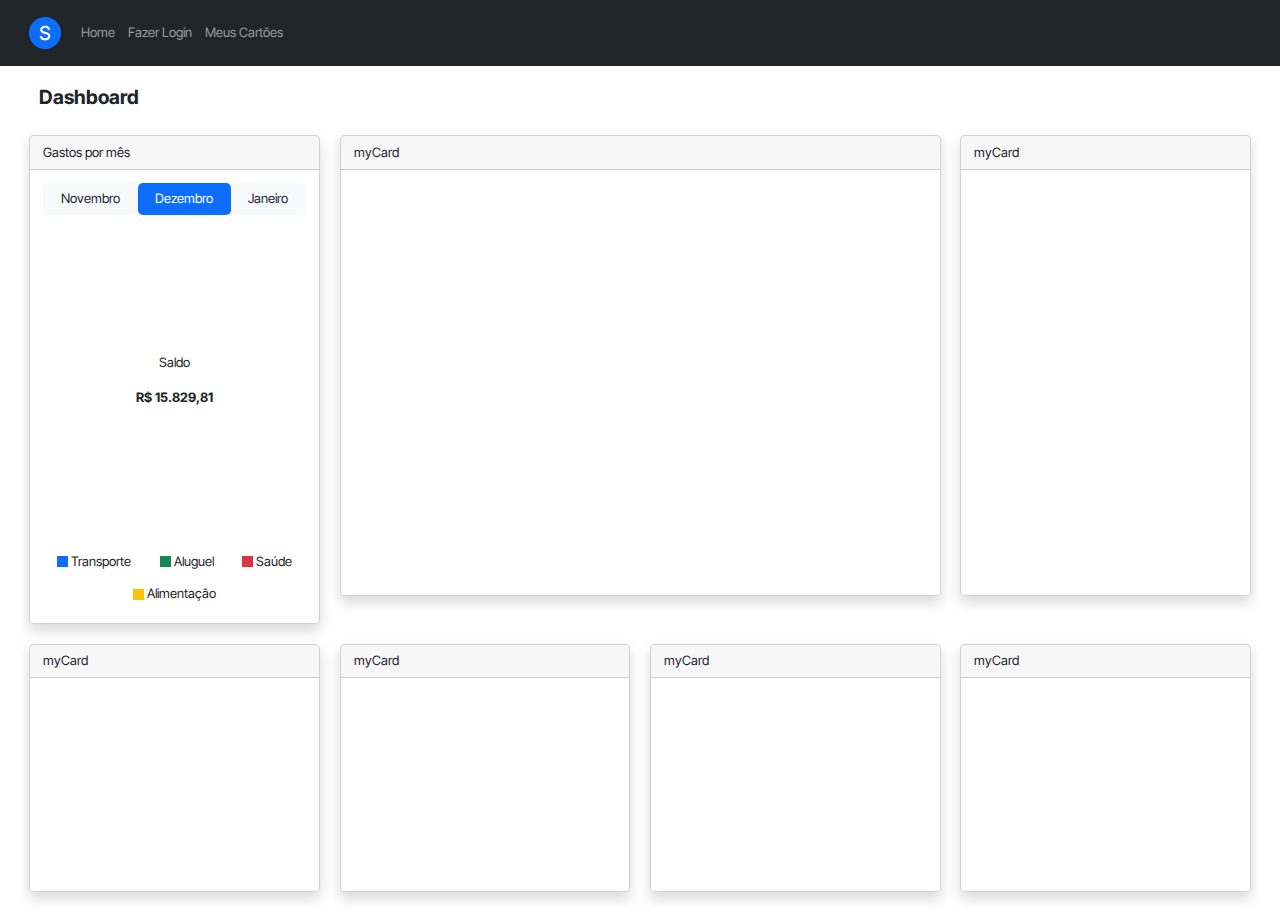
==== commit 000acf4d: "Adiciona padronização de font-family para Inter Tight" ====
--- a/dashboard.html
+++ b/dashboard.html
@@ -6,7 +6,7 @@
     <meta name="viewport" content="width=device-width, initial-scale=1.0">
     <link rel="icon" href="favicon\favicon-32x32.png" type="image/icon type" sizes="16x16">
     <link href="bootstrap\css\bootstrap.min.css" rel="stylesheet" integrity="sha384-rbsA2VBKQhggwzxH7pPCaAqO46MgnOM80zW1RWuH61DGLwZJEdK2Kadq2F9CUG65" crossorigin="anonymous">
-    <link href='https://fonts.googleapis.com/css?family=Montserrat' rel='stylesheet'>
+    <link href='https://fonts.googleapis.com/css?family=Inter Tight' rel='stylesheet'>
     <link rel="stylesheet" href="css\style.css">
     <title>Safecash | Dashboard</title>
 </head>
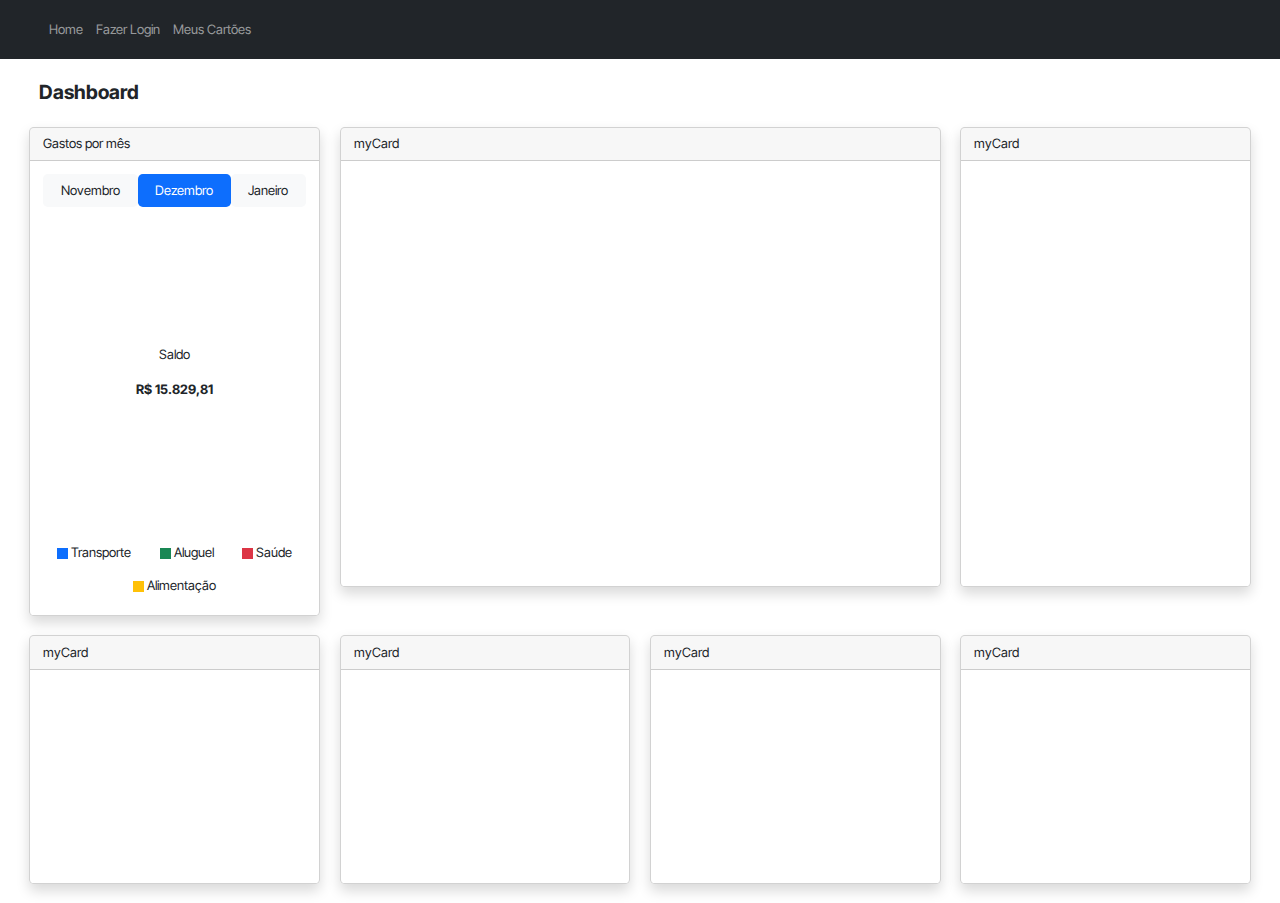
==== commit d271ea8c: "Reorganiza head e insere valor nos atributos alt/title da tag <img>" ====
--- a/dashboard.html
+++ b/dashboard.html
@@ -4,9 +4,10 @@
     <meta charset="UTF-8">
     <meta http-equiv="X-UA-Compatible" content="IE=edge">
     <meta name="viewport" content="width=device-width, initial-scale=1.0">
-    <link rel="icon" href="favicon\favicon-32x32.png" type="image/icon type" sizes="16x16">
-    <link href="bootstrap\css\bootstrap.min.css" rel="stylesheet" integrity="sha384-rbsA2VBKQhggwzxH7pPCaAqO46MgnOM80zW1RWuH61DGLwZJEdK2Kadq2F9CUG65" crossorigin="anonymous">
-    <link href='https://fonts.googleapis.com/css?family=Inter Tight' rel='stylesheet'>
+    <link rel="icon" type="image/x-icon" href="avicon\favicon.ico">
+    <link rel="shortcut icon" type="image/x-icon" href="favicon\favicon.ico">
+    <link rel="stylesheet" href="bootstrap\css\bootstrap.min.css" integrity="sha384-rbsA2VBKQhggwzxH7pPCaAqO46MgnOM80zW1RWuH61DGLwZJEdK2Kadq2F9CUG65" crossorigin="anonymous">
+    <link rel='stylesheet' href='https://fonts.googleapis.com/css?family=Inter Tight'>
     <link rel="stylesheet" href="css\style.css">
     <title>Safecash | Dashboard</title>
 </head>
@@ -41,7 +42,7 @@
     <!-- Title Dashboard -->
     <div class="row pt-4 ps-5">
         <div class="col-sm-12">
-            <h4 class="fw-bold">Dashboard</h4>
+            <strong class="fs-4">Dashboard</strong>
         </div>
     </div>
 
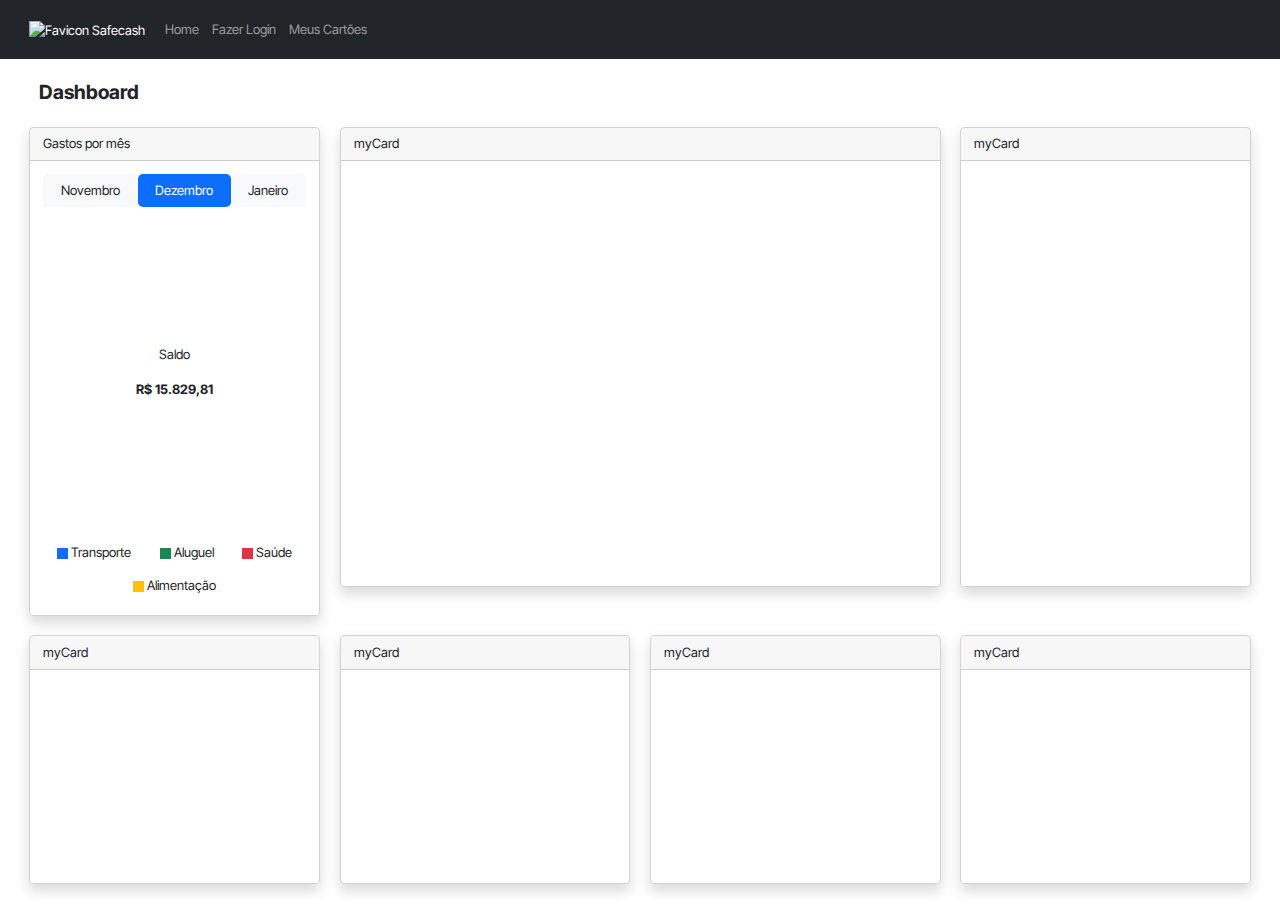
==== commit be0074c4: "Insere valor nos atributos alt/title da tag <img>" ====
--- a/dashboard.html
+++ b/dashboard.html
@@ -16,7 +16,7 @@
     <nav class="navbar navbar-expand-lg sticky-top navbar-dark bg-dark px-4 py-3">
         <div class="container-fluid">
             <a class="navbar-brand" href="#">
-                <img src="favicon\favicon-32x32.png" alt="" width="32px">
+                <img src="favicon\favicon.ico" alt="Favicon Safecash" title="Favicon Safecash" width="32px">
             </a>
             <button class="navbar-toggler" type="button" data-bs-toggle="collapse" data-bs-target="#navbarNav" aria-controls="navbarNav" aria-expanded="false" aria-label="Toggle navigation">
                 <svg xmlns="http://www.w3.org/2000/svg" width="32" height="32" fill="currentColor" class="bi bi-list" viewBox="0 0 16 16">
